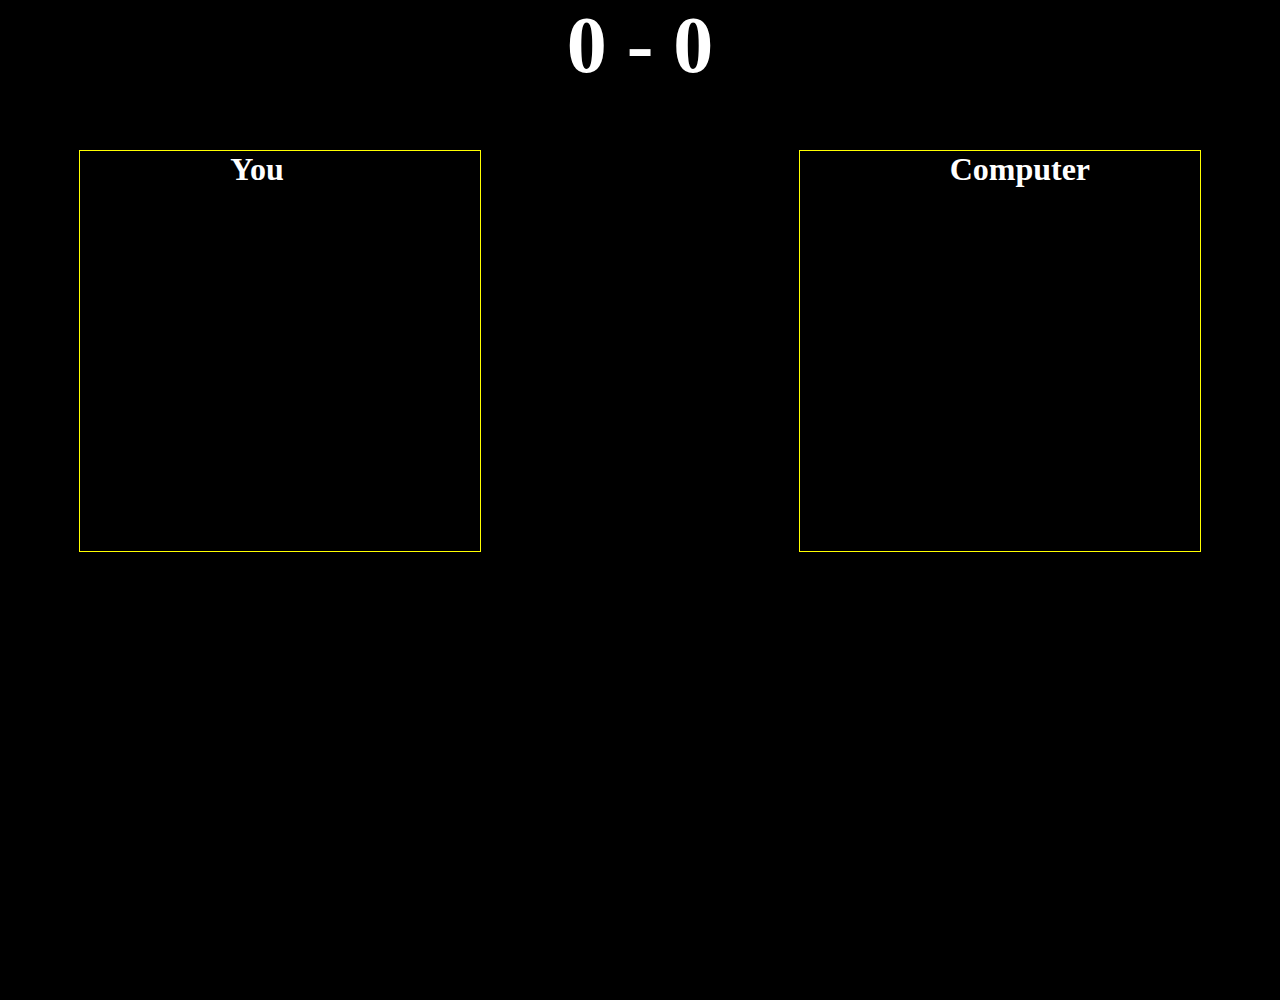
==== game.html @ faa17493 "Done" ====
<!DOCTYPE html>
<html lang="en">
<head>
    <meta charset="UTF-8">
    <meta name="viewport" content="width=device-width, initial-scale=1.0">
    <title>Rock paper scissors</title>
    <link rel="stylesheet" href="./game.css">
</head>
<body>
    <div id="main-container">
        <div id="score"><span id="player-score">0</span> - <span id="computer-score">0</span></div>
        <div id="game-board">
        <div id="player-side">
            <h1>You</h1>

            <div id="images">
                <img src="assets/rock-hand.png" alt="" class="player-chance" id="rock-hand-image">
                <img src="assets/paper-hand.png" alt="" class="player-chance" id="paper-hand-image">
                <img src="assets/scissors-hand.png" alt="" class="player-chance" id="scissors-hand-image">
            </div>
            <div id="control-buttons">
            <img src="assets/rock-logo.png" alt="" id="rock" class="button">
            <img src="assets/paper-logo.png" alt="" id="paper" class="button">
            <img src="assets/scissors-logo.png" alt="" id="scissors" class="button">

        </div>
        </div>
        <div id="vs"><img src="assets/vs.png" alt=""></div>
        <div id="computer-side">
            <h1>Computer</h1>

            <img src="" alt="" class="computer-chance">            

        </div>
        </div>
        <div id="gameOver">
            <span id="gameStatus"></span>
            <div id="button"><button id="play-Again">Play Again</button></div>
        </div>
        
    </div>
<script src="./game.js"></script>  
</body>
</html>
---- game.css ----
*{
    margin: 0px;
    padding: 0px;
}

body{
    background-color: black;
}

#main-container{
    background-image: url("assets/bg.png");
    width: 100%;
    height: 1000px;
    
}

#game-board{
    margin-top: 50px;
    display: flex;
    justify-content: center;
    justify-content: space-around;
    align-items: center;
}

#player-side{
    width: 400px;
    height: 400px;
    border: 1px solid yellow;
    color: white;
    
}

h1{
    margin-left: 150px; 
}

#computer-side{
    width: 400px;
    height: 400px;
    border: 1px solid yellow;
    color: white;
    
}

#control-buttons{
    margin-left: 20px;
    margin-top: 250px;
    display: flex;
    justify-content: space-evenly;
    
}

.player-chance{
    height: 250px;
    display: none;
    position: absolute;
}

.computer-chance{
    height: 250px;
    /* display: none; */
    position: absolute;
}

#score{
    width: 100%;
    height: 100px;
    color: white;
    font-size: 80px;
    font-weight: 900;
    text-align: center;
}

#gameStatus{
    margin-top: 30px;
    font-size: 30px;
    color: white;
    display: flex;
    justify-content: center;
    
}

#play-Again{
    width: 150px;
    height: 40px;
    border-color: white;
    background-color: orange;
    font-size: 30px;
    cursor: pointer;
 
}

#button{
    display: flex;
    justify-content: center;
    margin-top: 30px;
    color: white;
}

#gameOver{
    display: none;
}
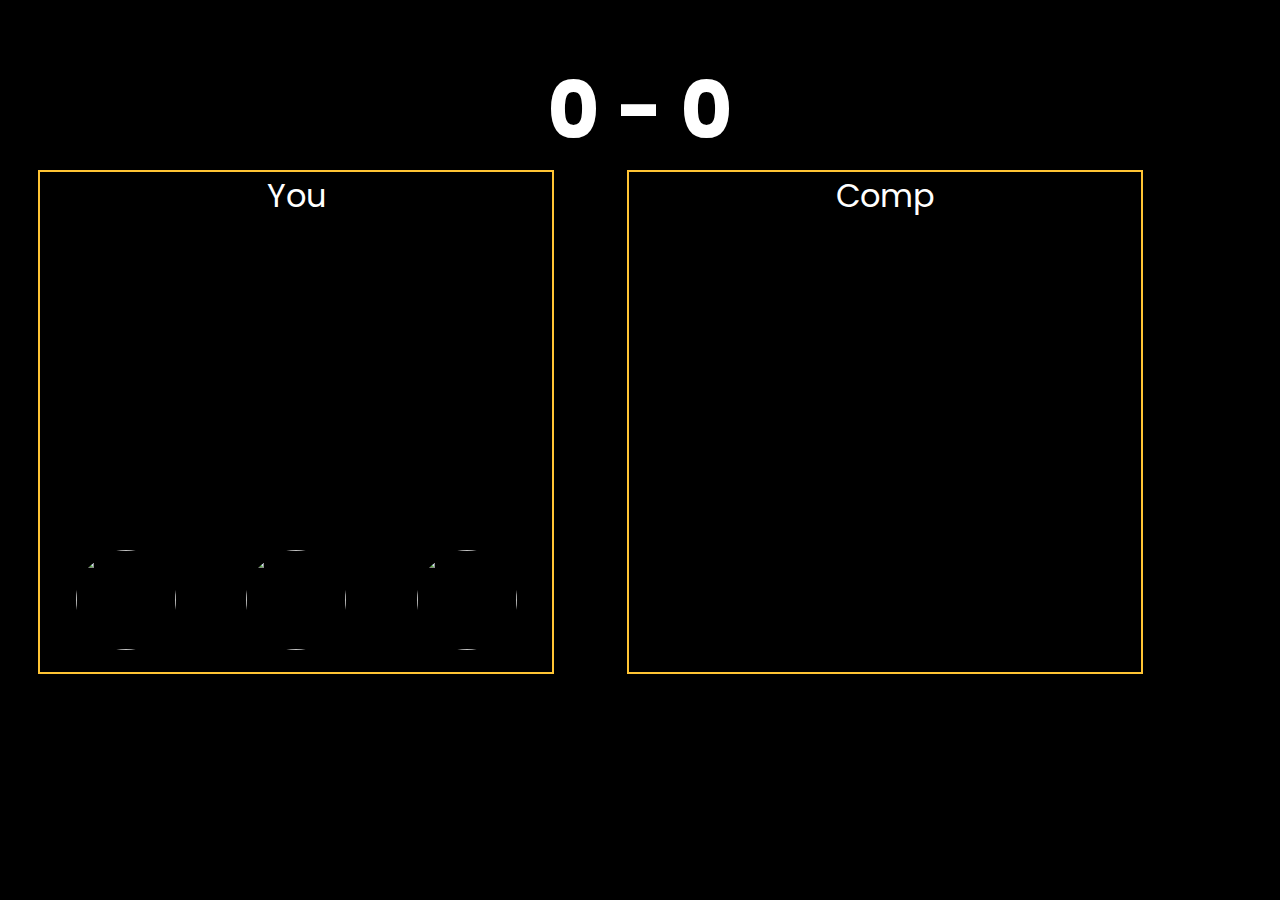
==== commit bc9b5a30: "Fixed Responsiveness" ====
--- a/game.html
+++ b/game.html
@@ -1,44 +1,81 @@
 <!DOCTYPE html>
 <html lang="en">
-<head>
-    <meta charset="UTF-8">
-    <meta name="viewport" content="width=device-width, initial-scale=1.0">
-    <title>Rock paper scissors</title>
-    <link rel="stylesheet" href="./game.css">
-</head>
-<body>
-    <div id="main-container">
-        <div id="score"><span id="player-score">0</span> - <span id="computer-score">0</span></div>
-        <div id="game-board">
-        <div id="player-side">
-            <h1>You</h1>
+  <head>
+    <meta charset="UTF-8" />
+    <meta name="viewport" content="width=device-width, initial-scale=1.0" />
+    <title>Document</title>
+    <link rel="stylesheet" href="./game.css" />
+  </head>
 
-            <div id="images">
-                <img src="assets/rock-hand.png" alt="" class="player-chance" id="rock-hand-image">
-                <img src="assets/paper-hand.png" alt="" class="player-chance" id="paper-hand-image">
-                <img src="assets/scissors-hand.png" alt="" class="player-chance" id="scissors-hand-image">
-            </div>
-            <div id="control-buttons">
-            <img src="assets/rock-logo.png" alt="" id="rock" class="button">
-            <img src="assets/paper-logo.png" alt="" id="paper" class="button">
-            <img src="assets/scissors-logo.png" alt="" id="scissors" class="button">
-
+  <body>
+    <div class="score-container">
+      <h1>
+        <span id="player-score">0</span>
+        <span>-</span>
+        <span id="comp-score">0</span>
+      </h1>
+    </div>
+    <div class="main-container">
+      <div class="column1">
+        <p>You</p>
+        <img src="./assets/rock-hand.png" alt="" class="hand" id="rockimg" />
+        <img src="./assets/paper-hand.png" alt="" class="hand" id="paperimg" />
+        <img
+          src="./assets/scissors-hand.png"
+          alt=""
+          class="hand"
+          id="scissorsimg"
+        />
+        <div class="flex">
+          <img src="./assets/rock-logo.png" alt="" class="buttons" id="rock" />
+          <img
+            src="./assets/paper-logo.png"
+            alt=""
+            class="buttons"
+            id="paper"
+          />
+          <img
+            src="./assets/scissors-logo.png"
+            alt=""
+            class="buttons"
+            id="scissors"
+          />
         </div>
-        </div>
-        <div id="vs"><img src="assets/vs.png" alt=""></div>
-        <div id="computer-side">
-            <h1>Computer</h1>
-
-            <img src="" alt="" class="computer-chance">            
-
-        </div>
-        </div>
-        <div id="gameOver">
-            <span id="gameStatus"></span>
-            <div id="button"><button id="play-Again">Play Again</button></div>
-        </div>
-        
+      </div>
+      <div class="column2">
+        <h1>
+          <span> </span>
+          <span></span>
+          <span></span>
+        </h1>
+        <img id="vs" src="./assets/vs.png" alt="" />
+      </div>
+      <div class="column3">
+        <p>Comp</p>
+        <img
+          src="./assets/rock-hand.png"
+          alt=""
+          class="comphand"
+          id="rockcomp"
+        />
+        <img
+          src="./assets/paper-hand.png"
+          alt=""
+          class="comphand"
+          id="papercomp"
+        />
+        <img
+          src="./assets/scissors-hand.png"
+          alt=""
+          class="comphand"
+          id="scissorscomp"
+        />
+      </div>
     </div>
-<script src="./game.js"></script>  
-</body>
-</html>+    <section class="resultsection">
+      <h1 class="message"><span id="gamestatus"></span></h1>
+      <button id="play-again">Play Again</button>
+    </section>
+  </body>
+  <script src="./game.js"></script>
+</html>
--- a/game.css
+++ b/game.css
@@ -1,102 +1,125 @@
-*{
-    margin: 0px;
-    padding: 0px;
+@import url("https://fonts.googleapis.com/css2?family=Poppins:wght@600&display=swap");
+* {
+  margin: 0;
+  padding: 0;
+}
+body {
+  background-image: url(./assets/bg.png);
+  background-color: black;
+  text-align: center;
+  color: white;
+  font-family: "Poppins", sans-serif;
+  overflow-x: hidden;
+}
+.score-container {
+  margin-top: 50px;
+  font-size: 2.5rem;
+}
+.main-container {
+  display: flex;
+  padding: 0 3%;
+}
+.column1,
+.column3 {
+  border: 2px solid #ffc434;
+  height: 500px;
+  width: 40vw;
+  font-size: 2rem;
+}
+.column2 {
+  padding: 0px 3%;
+  height: fit-content;
 }
 
-body{
-    background-color: black;
+#vs {
+  height: 70vh;
 }
 
-#main-container{
-    background-image: url("assets/bg.png");
-    width: 100%;
-    height: 1000px;
-    
+.flex {
+  display: flex;
+  align-items: flex-end;
+  justify-content: space-around;
+  padding-top: 330px;
+}
+.hand {
+  position: absolute;
+  display: none;
+  top: 30%;
+}
+.comphand {
+  position: absolute;
+  display: none;
 }
 
-#game-board{
-    margin-top: 50px;
-    display: flex;
-    justify-content: center;
-    justify-content: space-around;
-    align-items: center;
+.buttons {
+  height: 100px;
+  width: 100px;
+  border-radius: 50%;
+}
+.message {
+  font-size: 2rem;
+  display: block;
+}
+.resultsection {
+  margin-top: 2%;
+  display: grid;
+  place-items: center;
+  justify-content: center;
+  align-items: center;
 }
 
-#player-side{
-    width: 400px;
-    height: 400px;
-    border: 1px solid yellow;
-    color: white;
-    
+#play-again {
+  width: 200px;
+  height: 50px;
+  color: white;
+  font-size: 2rem;
+  font-weight: 600;
+  background-color: #ffc434;
+  border: none;
+  border-radius: 5px;
+  margin-top: 20px;
+  margin-bottom: 50px;
+  display: none;
 }
 
-h1{
-    margin-left: 150px; 
+@media only screen and (max-width: 768px) {
+  body {
+    display: flex;
+    flex-direction: column;
+    margin-bottom: 20px;
+  }
+
+  .main-container {
+    flex-direction: column;
+    align-items: center;
+  }
+
+  .column1,
+  .column3 {
+    width: 80vw;
+  }
+
+  .buttons {
+    height: 60px;
+    width: 60px;
+  }
+
+  .flex {
+    padding-top: 380px;
+  }
+
+  .hand {
+    top: 40%;
+    width: 80%;
+  }
+
+  .comphand {
+    width: 80%;
+    top: 160%;
+  }
+
+  #vs {
+    height: 80vw;
+    margin: 50% auto;
+  }
 }
-
-#computer-side{
-    width: 400px;
-    height: 400px;
-    border: 1px solid yellow;
-    color: white;
-    
-}
-
-#control-buttons{
-    margin-left: 20px;
-    margin-top: 250px;
-    display: flex;
-    justify-content: space-evenly;
-    
-}
-
-.player-chance{
-    height: 250px;
-    display: none;
-    position: absolute;
-}
-
-.computer-chance{
-    height: 250px;
-    /* display: none; */
-    position: absolute;
-}
-
-#score{
-    width: 100%;
-    height: 100px;
-    color: white;
-    font-size: 80px;
-    font-weight: 900;
-    text-align: center;
-}
-
-#gameStatus{
-    margin-top: 30px;
-    font-size: 30px;
-    color: white;
-    display: flex;
-    justify-content: center;
-    
-}
-
-#play-Again{
-    width: 150px;
-    height: 40px;
-    border-color: white;
-    background-color: orange;
-    font-size: 30px;
-    cursor: pointer;
- 
-}
-
-#button{
-    display: flex;
-    justify-content: center;
-    margin-top: 30px;
-    color: white;
-}
-
-#gameOver{
-    display: none;
-}